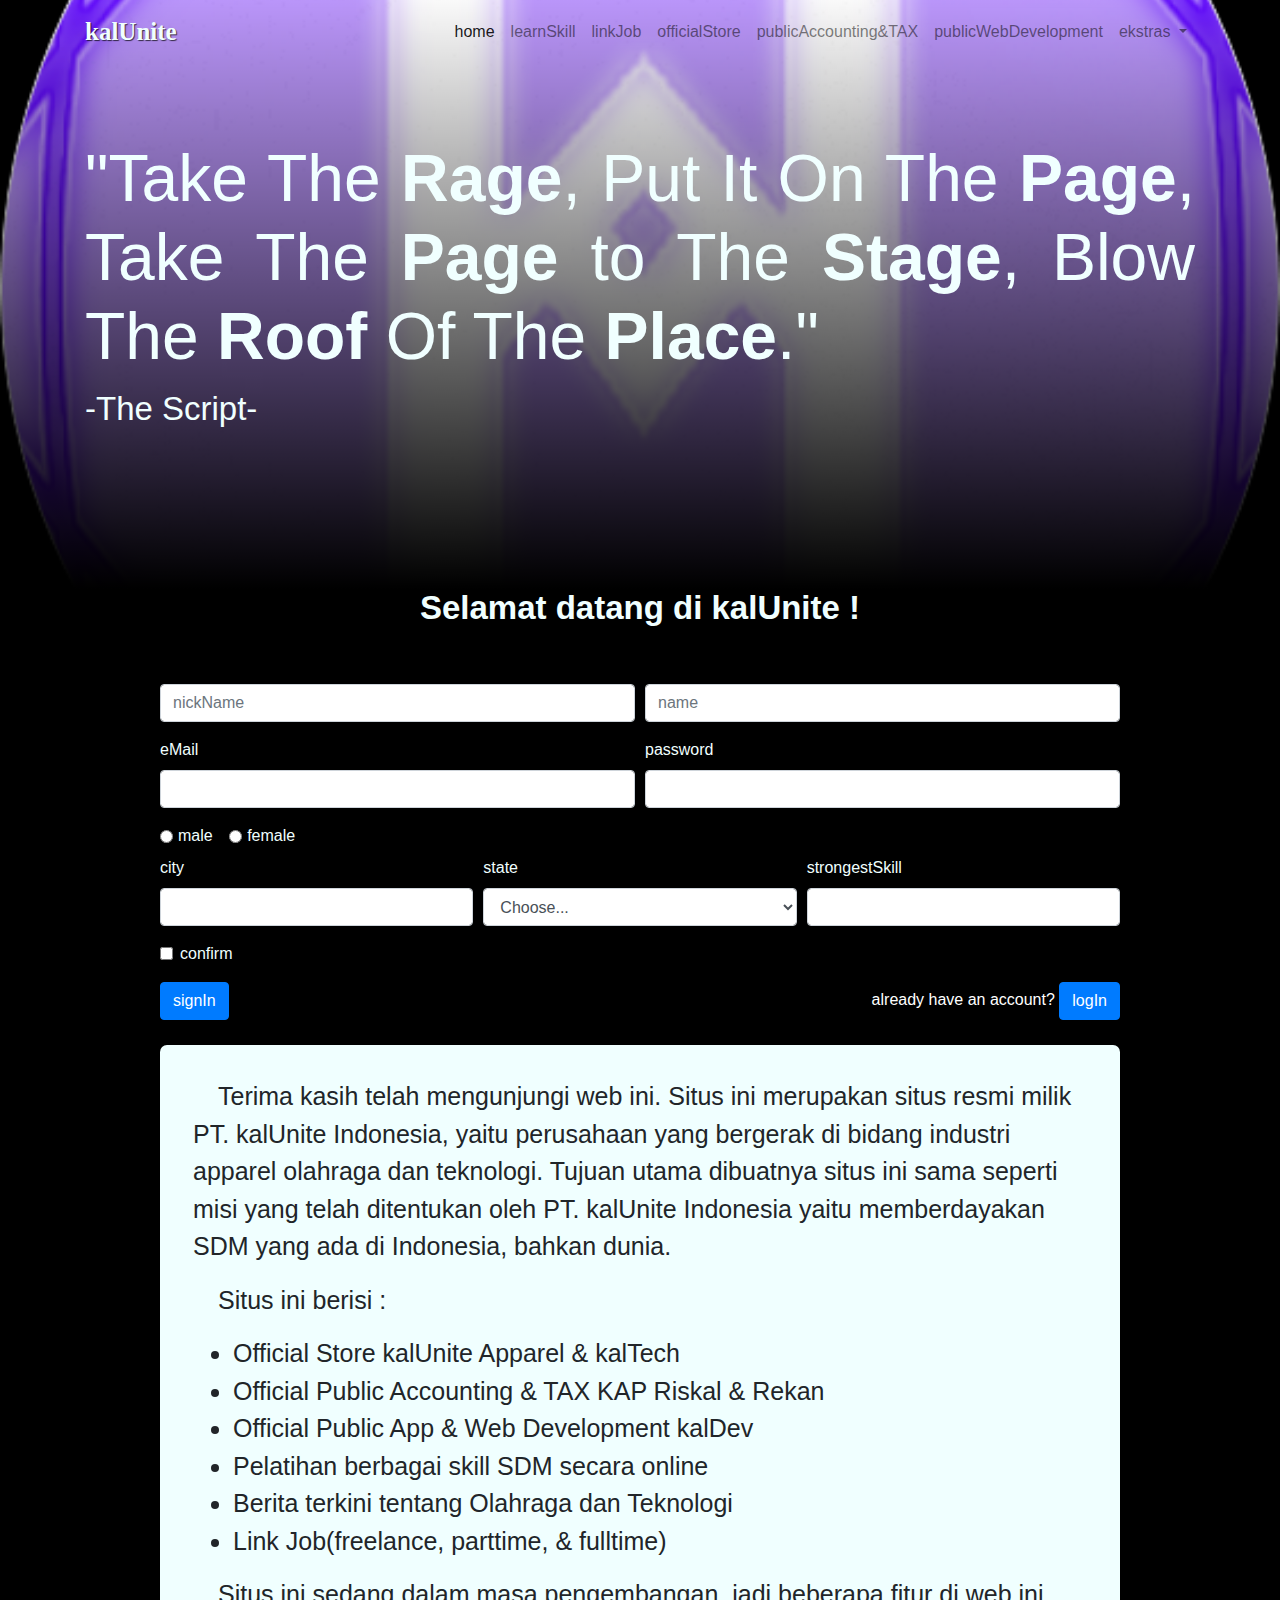
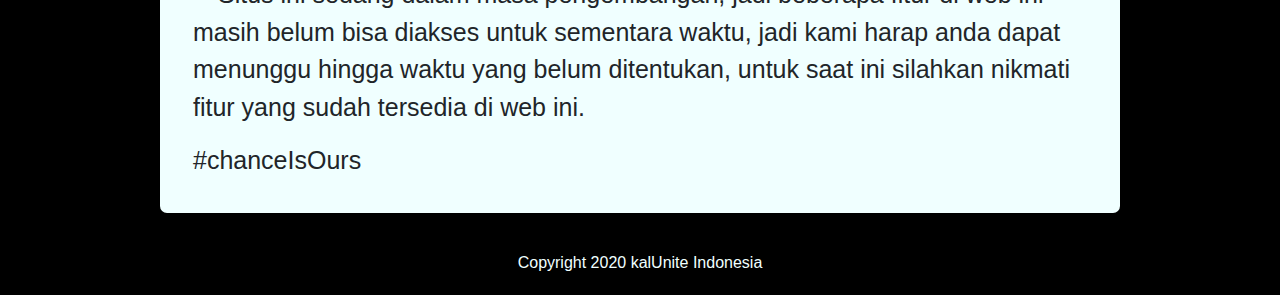
==== index.html @ 684de52e "Menambahkan Web kalUnite" ====
<!doctype html>
<html lang="en">
  <head>
    <!-- Required meta tags -->
    <meta charset="utf-8">
    <meta name="viewport" content="width=device-width, initial-scale=1, shrink-to-fit=no">

    <!-- Bootstrap CSS -->
    <link rel="stylesheet" href="css/bootstrap.min.css">
    <link rel="stylesheet" href="css/style.css">

    <title>kalUnite</title>
  </head>
  <body>
    <!-- awal Navbar -->
    <nav class="navbar navbar-expand-lg navbar-light">
        <div class="container">
            <a class="navbar-brand" href="">kalUnite</a>
            <button class="navbar-toggler" type="button" data-toggle="collapse" data-target="#navbarNavDropdown" aria-controls="navbarNavDropdown" aria-expanded="false" aria-label="Toggle navigation">
                <span class="navbar-toggler-icon"></span>
            </button>
            <div class="collapse navbar-collapse" id="navbarNavDropdown">
                <ul class="navbar-nav ml-auto">
                <li class="nav-item konten active">
                    <a class="nav-link" href="">home <span class="sr-only">(current)</span></a>
                </li>
                <li class="nav-item konten">
                    <a class="nav-link" href="#">learnSkill</a>
                </li>
                <li class="nav-item konten">
                    <a class="nav-link" href="#">linkJob</a>
                </li>
                <li class="nav-item konten">
                    <a class="nav-link" href="#">officialStore</a>
                </li>
                <li class="nav-item konten">
                    <a class="nav-link" href="#">publicAccounting&TAX</a>
                </li>
                <li class="nav-item konten">
                    <a class="nav-link" href="#">publicWebDevelopment</a>
                </li>
                <li class="nav-item dropdown">
                    <a class="nav-link dropdown-toggle" href="#" id="navbarDropdownMenuLink" role="button" data-toggle="dropdown" aria-haspopup="true" aria-expanded="false">
                ekstras
                    </a>
                    <div class="dropdown-menu text-center" aria-labelledby="navbarDropdownMenuLink">
                    <a class="dropdown-item konten" href="kalGames/kalGames.html" target="_blank">kalGames</a>
                    <a class="dropdown-item konten" href="#">sportNews</a>
                    <a class="dropdown-item konten" href="#">techNews</a>
                    </div>
                </li>
                </ul>
            </div>
        </div>
    </nav>
    <!-- akhir Navbar -->

    <!-- awal Jumbotron -->
    <div class="jumbotron jumbotron-fluid">
        <div class="container">
            <h1 class="display-3">"Take The <span>Rage</span>, Put It On The <span>Page</span>, Take The <span>Page</span> to The <span>Stage</span>, Blow The <span>Roof</span> Of The <span>Place</span>."</h1>
			<p>-The Script-</p>
        </div>
    </div>
    <!-- akhir Jumbotron -->

	<!-- Container -->
    <div class="container-utama">
		<h1>Selamat datang di kalUnite !</h1>
		<br>
		<!-- Form -->
		<div class="formulir">
		<form>
			<div class="form-row">
				<div class="col">
					<input type="text" class="form-control" placeholder="nickName">
			  	</div>
			  	<div class="col mb-3">
					<input type="text" class="form-control" placeholder="name">
			 	 </div>
			</div>
			<div class="form-row">
				<div class="form-group col-md-6">
				  <label for="inputEmail4">eMail</label>
				  <input type="email" class="form-control" id="inputEmail4">
				</div>
				<div class="form-group col-md-6">
				  <label for="inputPassword4">password</label>
				  <input type="password" class="form-control" id="inputPassword4">
				</div>
			</div>
			<div class="form-check form-check-inline">
				<input class="form-check-input" type="radio" name="inlineRadioOptions" id="inlineRadio1" value="option1">
				<label class="form-check-label" for="inlineRadio1">male</label>
			</div>
			<div class="form-check form-check-inline mb-2">
				<input class="form-check-input" type="radio" name="inlineRadioOptions" id="inlineRadio2" value="option2">
				<label class="form-check-label" for="inlineRadio2">female</label>
			</div>			
			<div class="form-row">
				<div class="form-group col-md-4">
					<label for="inputCity">city</label>
					<input type="text" class="form-control" id="inputCity">
				</div>
				<div class="form-group col-md-4">
					<label for="inputState">state</label>
					<select id="inputState" class="form-control">
					<option selected>Choose...</option>
					<option>...</option>
					</select>
				</div>
				<div class="form-group col-md-4">
					<label for="inputSkill">strongestSkill</label>
					<input type="text" class="form-control" id="inputSkill">
				</div>
			</div>
			<div class="form-group">
				<div class="form-check">
					<input class="form-check-input" type="checkbox" id="gridCheck">
					<label class="form-check-label" for="gridCheck">
					confirm
					</label>
				</div>
			</div>
			<div class="form-row">
				<div class="col text-left">
					<button type="submit" class="btn btn-primary">signIn</button>
				</div>
				<div class="col text-white text-right">
					<span>already have an account?   <button type="submit" class="btn btn-primary">logIn</button></span>
				</div>
			</div>
		</form>
		</div>
		<!-- akhir Form -->

		<div class="container-isi">
			<div class="isi">
				<p>Terima kasih telah mengunjungi web ini. Situs ini merupakan situs resmi milik PT. kalUnite Indonesia, yaitu perusahaan yang bergerak di bidang industri apparel olahraga dan teknologi. Tujuan utama dibuatnya situs ini sama seperti misi yang telah ditentukan oleh PT. kalUnite Indonesia yaitu memberdayakan SDM yang ada di Indonesia, bahkan dunia.</p>

				<p>Situs ini berisi :
					<ul>
						<li>Official Store kalUnite Apparel & kalTech</li>
						<li>Official Public Accounting & TAX KAP Riskal & Rekan</li>
						<li>Official Public App & Web Development kalDev</li>
						<li>Pelatihan berbagai skill SDM secara online</li>
						<li>Berita terkini tentang Olahraga dan Teknologi</li>
						<li>Link Job(freelance, parttime, & fulltime)</li>
					</ul>
				</p>

				<p>
					Situs ini sedang dalam masa pengembangan, jadi beberapa fitur di web ini masih belum bisa diakses untuk sementara waktu, jadi kami harap anda dapat menunggu hingga waktu yang belum ditentukan, untuk saat ini silahkan nikmati fitur yang sudah tersedia di web ini.
				</p>
				#chanceIsOurs
			</div>
		</div>
	<!-- akhir Container -->
	<!-- Footer -->
		<footer>
			<div class="container">
				<div class="row">
					<div class="col">
			Copyright 2020 kalUnite Indonesia
					</div>
				</div>
			</div>
		</footer>
	<!-- akhir Footer -->
	</div>
    <!-- Optional JavaScript -->
    <!-- jQuery first, then Popper.js, then Bootstrap JS -->
    <script src="js/jquery-3.4.1.min.js"></script>
    <script src="https://cdn.jsdelivr.net/npm/popper.js@1.16.0/dist/umd/popper.min.js" integrity="sha384-Q6E9RHvbIyZFJoft+2mJbHaEWldlvI9IOYy5n3zV9zzTtmI3UksdQRVvoxMfooAo" crossorigin="anonymous"></script>
    <script src="js/bootstrap.min.js"></script>
  </body>
</html>
---- css/style.css ----
/* Navbar */
.navbar {
    z-index: 1;
}
.navbar-brand {
    font-family: book antiqua;
    font-size: 25px;
    font-weight: bold;
}

/* Jumbotron */
.jumbotron {
    background-color: black;
    background-image: url(img/kalUnite.png);
    background-repeat: no-repeat;
    background-size: cover;
    background-position: center center;
    height: 500px;
    text-align: justify;
    padding-top: 150px;
    position: relative;
}

.jumbotron::after {
    content: '';
    display: block;
    width: 100%;
    height: 100%;
    position: absolute;
    bottom: 0;
    background-image: linear-gradient(to top, rgba(0, 0, 0, 1), rgba(0, 0, 0, 0));
}

.jumbotron .container {
    z-index: 1;
    position: relative;
}

.jumbotron .display-3, .jumbotron p {
    color: azure;
    font-weight: 100;
    font-size: 33px;
    text-shadow: 0 0 3px 3px rgba(0, 0, 0, .7);
}

.jumbotron p {
    font-size: 16.5px;
}

.jumbotron .display-3 span {
    font-weight: 600;
}

/*  Container Isi */
.container-utama {
    background-color: black;
    margin-top: -33px;
    overflow: auto;
}

.container-utama h1 {
    color: azure;
    font-size: 16.5px;
    font-weight: 700;
    text-align: center;
}   

.formulir {
    width: 75%;
    margin: 25px auto;
}

label {
    color: azure;
}

.container-isi {
	width: 75%;
	margin: 25px auto;
	background-color: azure;
	border-radius: 7px;
    box-sizing: border-box;
    padding: 25px auto;
}

	.isi {
		font-size: 25px;
		padding: 33px;
	}

		.isi p {
			text-indent: 25px;
		}

	footer {
		color: azure;
		text-align: center;
		width: 100%;
		height: 50px;
		line-height: 50px;
		margin: 7px auto;
	}

/* Desktop v. only */
@media (min-width: 992px) {
    .navbar-brand {
        color: azure !important;
        text-shadow: 1px 1px 1px rgba(0, 0, 0, .7);
    }

    .konten:hover::after {
        content: '';
        display: block;
        border-bottom: 3px solid magenta;
        width: 10px;
        margin: auto;
        padding-bottom: 3px;
        margin-bottom: -6px;
    }

    .jumbotron {
        margin-top: -75px;
        height: 600px;
    }

    .jumbotron .display-3, .jumbotron p {
        font-size: 66px;
    }

    .jumbotron p {
        font-size: 33px;
    }

    .container-utama h1 {
        font-size: 33px;
        font-weight: 700;
    }
}
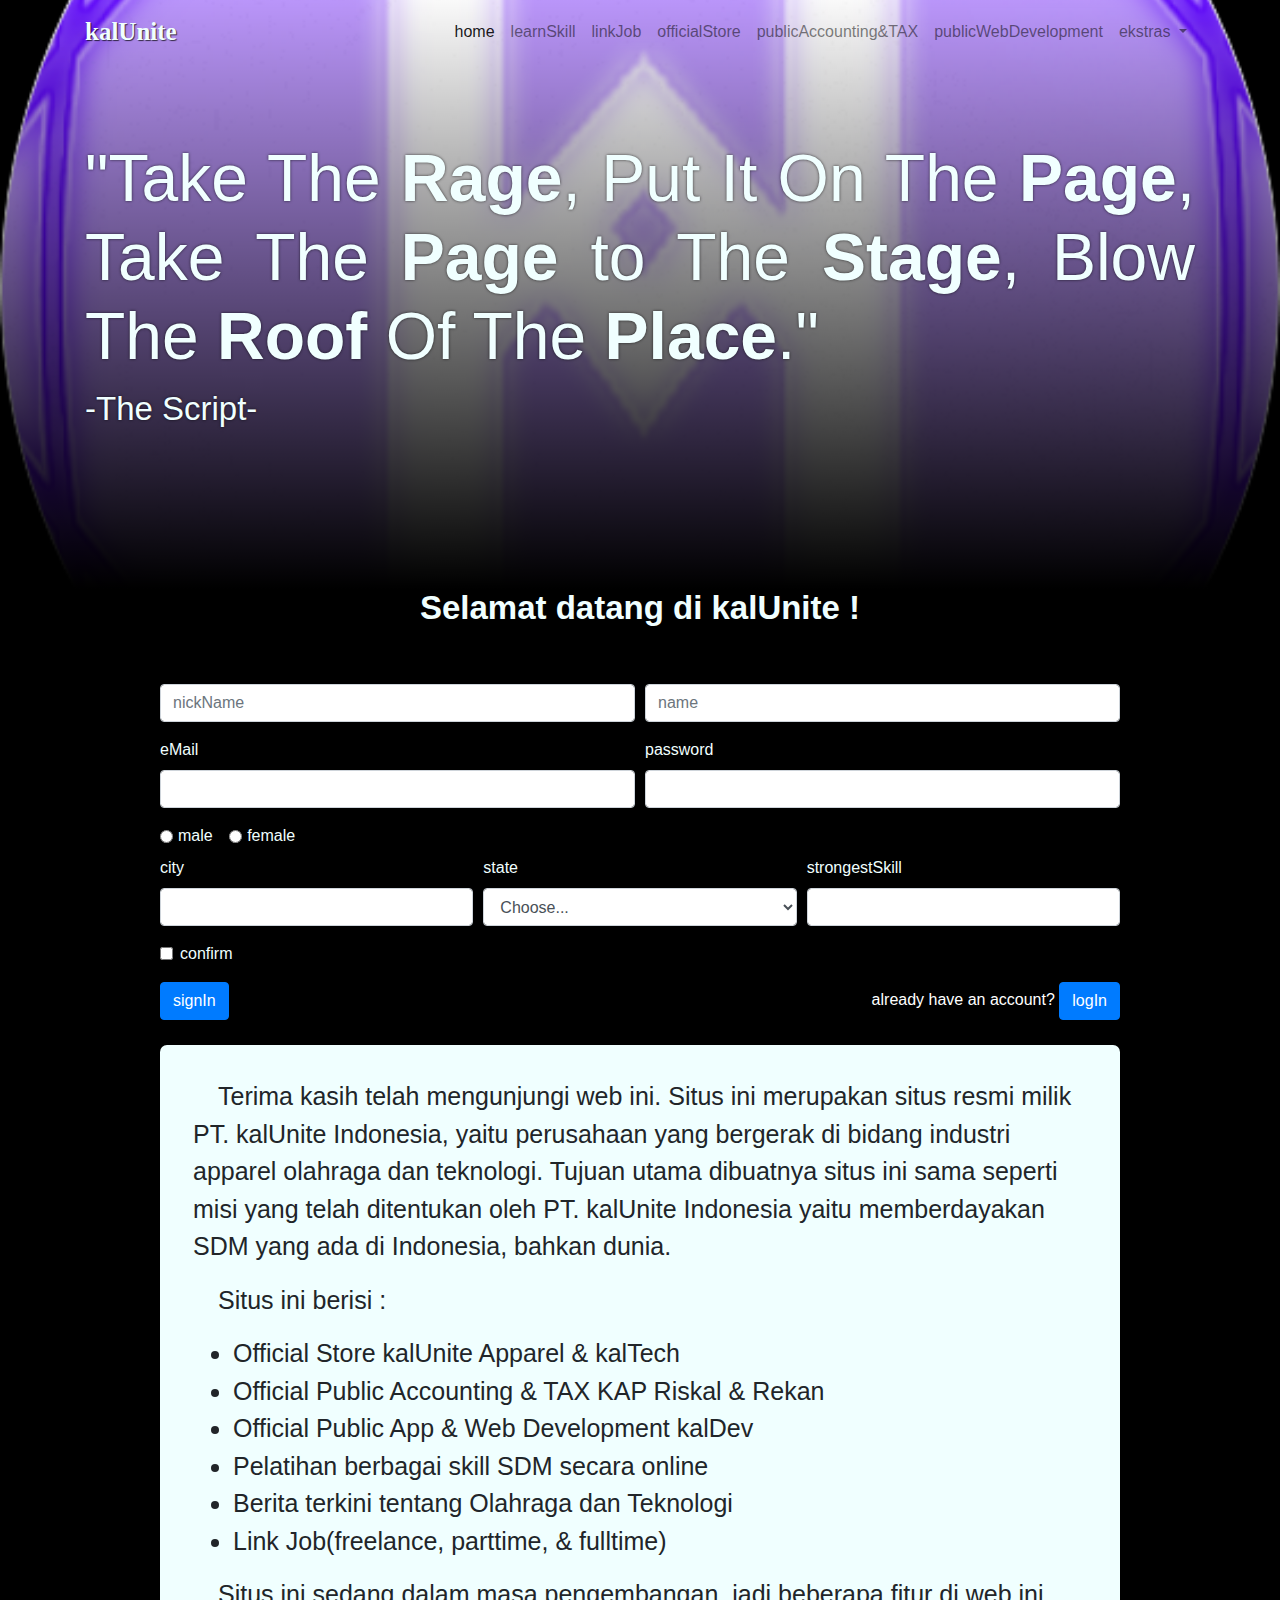
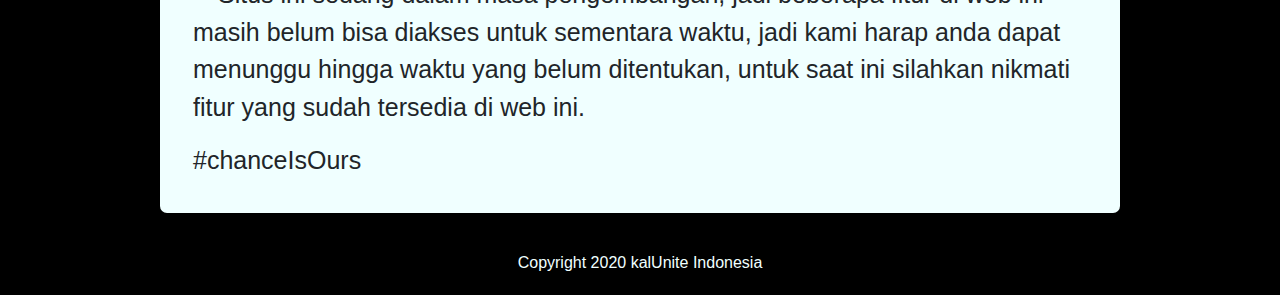
==== commit ea6bf174: "Memperbaiki Posisi File pada games" ====
--- a/index.html
+++ b/index.html
@@ -44,7 +44,7 @@
                 ekstras
                     </a>
                     <div class="dropdown-menu text-center" aria-labelledby="navbarDropdownMenuLink">
-                    <a class="dropdown-item konten" href="kalGames/kalGames.html" target="_blank">kalGames</a>
+                    <a class="dropdown-item konten" href="kalGames/index.html" target="_blank">kalGames</a>
                     <a class="dropdown-item konten" href="#">sportNews</a>
                     <a class="dropdown-item konten" href="#">techNews</a>
                     </div>
--- a/css/style.css
+++ b/css/style.css
@@ -40,7 +40,7 @@
     color: azure;
     font-weight: 100;
     font-size: 33px;
-    text-shadow: 0 0 3px 3px rgba(0, 0, 0, .7);
+    text-shadow: 0 0 3px rgba(0, 0, 0, .7);
 }
 
 .jumbotron p {
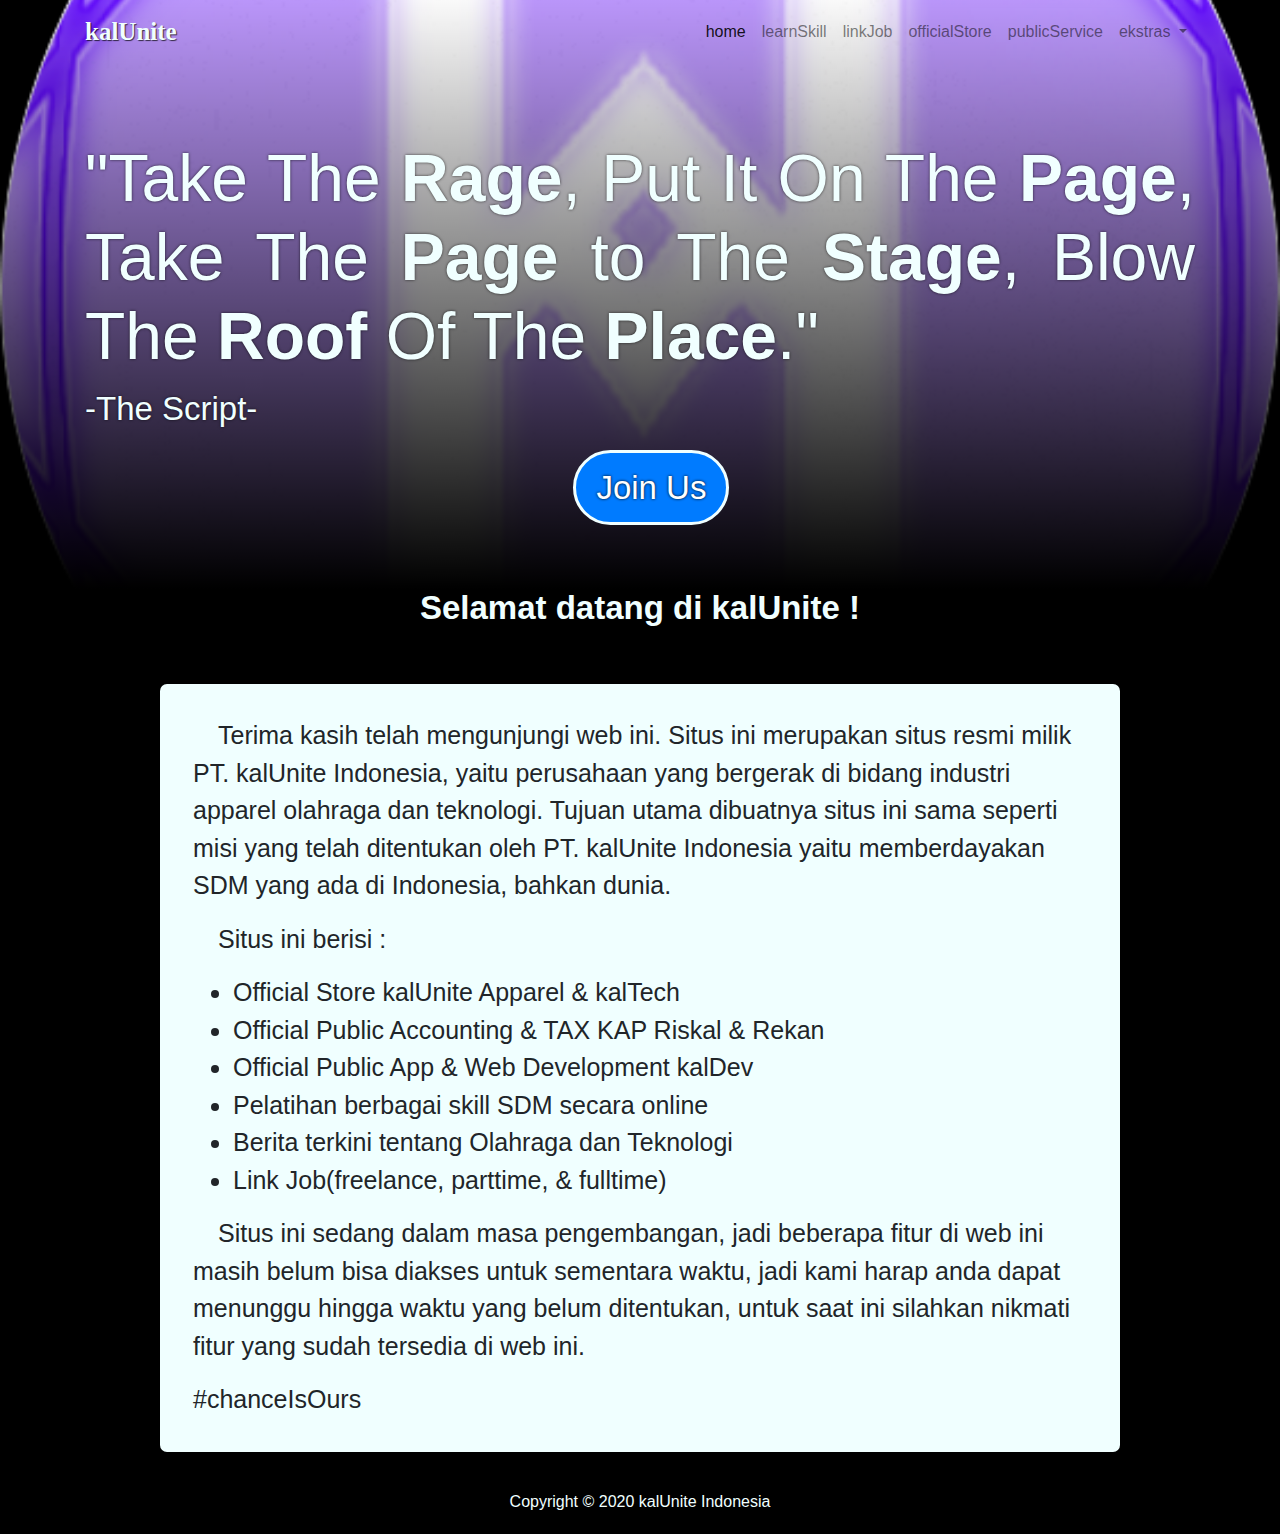
==== commit 69fff900: "Menampilkan Logo, Memperbaiki File CSS, & Menambah File JS" ====
--- a/index.html
+++ b/index.html
@@ -7,8 +7,9 @@
 
     <!-- Bootstrap CSS -->
     <link rel="stylesheet" href="css/bootstrap.min.css">
-    <link rel="stylesheet" href="css/style.css">
-
+	<link rel="stylesheet" href="css/style.css">
+	<link rel="shortcut icon" href="favicon.ico">
+	
     <title>kalUnite</title>
   </head>
   <body>
@@ -34,11 +35,7 @@
                     <a class="nav-link" href="#">officialStore</a>
                 </li>
                 <li class="nav-item konten">
-                    <a class="nav-link" href="#">publicAccounting&TAX</a>
-                </li>
-                <li class="nav-item konten">
-                    <a class="nav-link" href="#">publicWebDevelopment</a>
-                </li>
+                    <a class="nav-link" href="#">publicService</a>
                 <li class="nav-item dropdown">
                     <a class="nav-link dropdown-toggle" href="#" id="navbarDropdownMenuLink" role="button" data-toggle="dropdown" aria-haspopup="true" aria-expanded="false">
                 ekstras
@@ -60,7 +57,8 @@
         <div class="container">
             <h1 class="display-3">"Take The <span>Rage</span>, Put It On The <span>Page</span>, Take The <span>Page</span> to The <span>Stage</span>, Blow The <span>Roof</span> Of The <span>Place</span>."</h1>
 			<p>-The Script-</p>
-        </div>
+			<button type="button" class="btn btn-primary">Join Us</button>
+		</div>
     </div>
     <!-- akhir Jumbotron -->
 
@@ -110,7 +108,7 @@
 					</select>
 				</div>
 				<div class="form-group col-md-4">
-					<label for="inputSkill">strongestSkill</label>
+					<label for="inputSkill">strongest Skill</label>
 					<input type="text" class="form-control" id="inputSkill">
 				</div>
 			</div>
@@ -124,10 +122,10 @@
 			</div>
 			<div class="form-row">
 				<div class="col text-left">
-					<button type="submit" class="btn btn-primary">signIn</button>
+					<button type="submit" class="btn btn-primary">sign In</button>
 				</div>
 				<div class="col text-white text-right">
-					<span>already have an account?   <button type="submit" class="btn btn-primary">logIn</button></span>
+					<span>already have an account?   <button type="submit" class="btn btn-primary">log In</button></span>
 				</div>
 			</div>
 		</form>
@@ -161,7 +159,7 @@
 			<div class="container">
 				<div class="row">
 					<div class="col">
-			Copyright 2020 kalUnite Indonesia
+			Copyright &copy; 2020 kalUnite Indonesia
 					</div>
 				</div>
 			</div>
@@ -172,6 +170,7 @@
     <!-- jQuery first, then Popper.js, then Bootstrap JS -->
     <script src="js/jquery-3.4.1.min.js"></script>
     <script src="https://cdn.jsdelivr.net/npm/popper.js@1.16.0/dist/umd/popper.min.js" integrity="sha384-Q6E9RHvbIyZFJoft+2mJbHaEWldlvI9IOYy5n3zV9zzTtmI3UksdQRVvoxMfooAo" crossorigin="anonymous"></script>
-    <script src="js/bootstrap.min.js"></script>
+	<script src="js/bootstrap.min.js"></script>
+	<script src="js/script.js"></script>
   </body>
 </html>--- a/css/style.css
+++ b/css/style.css
@@ -51,6 +51,16 @@
     font-weight: 600;
 }
 
+.jumbotron button {
+    margin-left: 36.5%;
+    font-size: 25px;
+    display: block;
+    border-radius: 50px;
+    border: 1px solid azure;
+    padding: 10px 20px;
+    text-shadow: 0 0 3px black;
+}
+
 /*  Container Isi */
 .container-utama {
     background-color: black;
@@ -60,7 +70,7 @@
 
 .container-utama h1 {
     color: azure;
-    font-size: 16.5px;
+    font-size: 20px;
     font-weight: 700;
     text-align: center;
 }   
@@ -68,6 +78,7 @@
 .formulir {
     width: 75%;
     margin: 25px auto;
+    display: none;
 }
 
 label {
@@ -84,12 +95,12 @@
 }
 
 	.isi {
-		font-size: 25px;
-		padding: 33px;
+		font-size: 15px;
+		padding: 16.5px;
 	}
 
 		.isi p {
-			text-indent: 25px;
+			text-indent: 12.5px;
 		}
 
 	footer {
@@ -131,8 +142,25 @@
         font-size: 33px;
     }
 
+    .jumbotron button {
+        margin-left: 44%;
+        font-size: 33px;
+        display: block;
+        border: 3px solid azure;
+    }
+
     .container-utama h1 {
         font-size: 33px;
         font-weight: 700;
     }
+
+    .isi {
+		font-size: 25px;
+		padding: 33px;
+	}
+
+		.isi p {
+			text-indent: 25px;
+		}
+
 }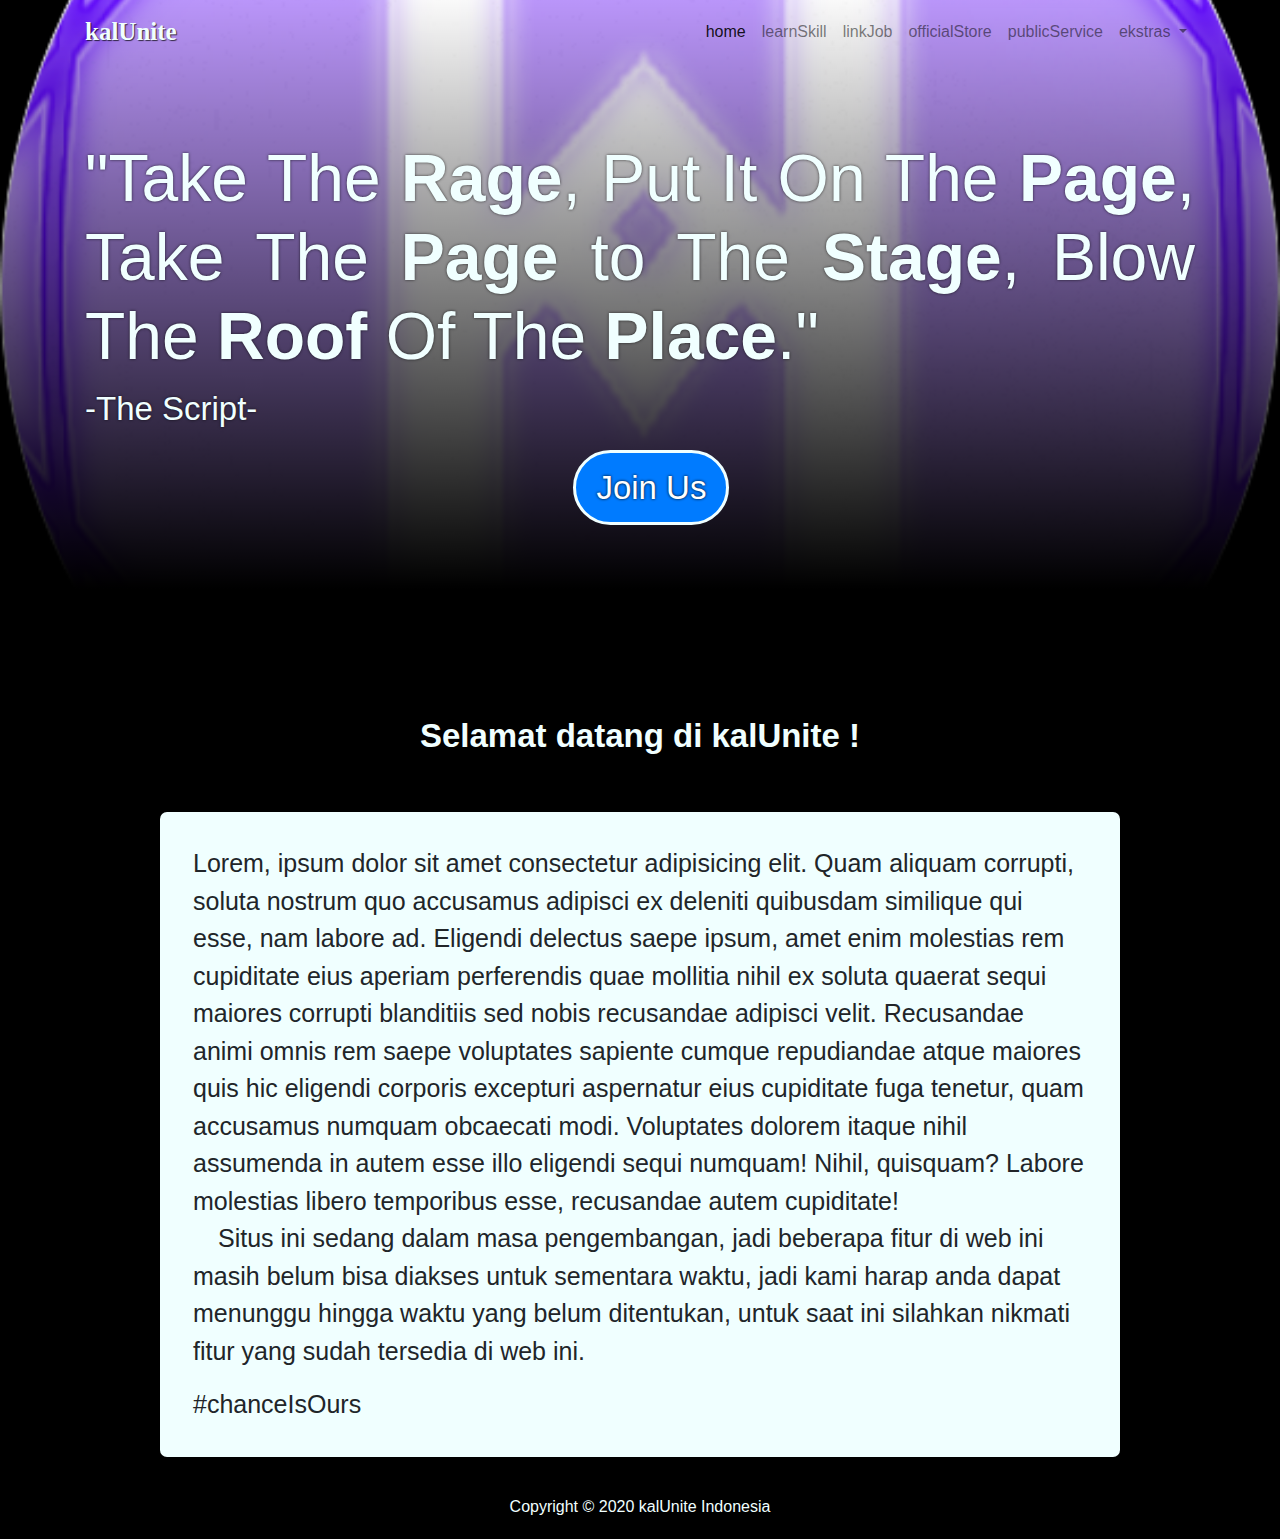
==== commit 1e56457b: "update text" ====
--- a/index.html
+++ b/index.html
@@ -1,176 +1,185 @@
 <!doctype html>
 <html lang="en">
-  <head>
-    <!-- Required meta tags -->
-    <meta charset="utf-8">
-    <meta name="viewport" content="width=device-width, initial-scale=1, shrink-to-fit=no">
 
-    <!-- Bootstrap CSS -->
-    <link rel="stylesheet" href="css/bootstrap.min.css">
+<head>
+	<!-- Required meta tags -->
+	<meta charset="utf-8">
+	<meta name="viewport" content="width=device-width, initial-scale=1, shrink-to-fit=no">
+
+	<!-- Bootstrap CSS -->
+	<link rel="stylesheet" href="css/bootstrap.min.css">
 	<link rel="stylesheet" href="css/style.css">
 	<link rel="shortcut icon" href="favicon.ico">
-	
-    <title>kalUnite</title>
-  </head>
-  <body>
-    <!-- awal Navbar -->
-    <nav class="navbar navbar-expand-lg navbar-light">
-        <div class="container">
-            <a class="navbar-brand" href="">kalUnite</a>
-            <button class="navbar-toggler" type="button" data-toggle="collapse" data-target="#navbarNavDropdown" aria-controls="navbarNavDropdown" aria-expanded="false" aria-label="Toggle navigation">
-                <span class="navbar-toggler-icon"></span>
-            </button>
-            <div class="collapse navbar-collapse" id="navbarNavDropdown">
-                <ul class="navbar-nav ml-auto">
-                <li class="nav-item konten active">
-                    <a class="nav-link" href="">home <span class="sr-only">(current)</span></a>
-                </li>
-                <li class="nav-item konten">
-                    <a class="nav-link" href="#">learnSkill</a>
-                </li>
-                <li class="nav-item konten">
-                    <a class="nav-link" href="#">linkJob</a>
-                </li>
-                <li class="nav-item konten">
-                    <a class="nav-link" href="#">officialStore</a>
-                </li>
-                <li class="nav-item konten">
-                    <a class="nav-link" href="#">publicService</a>
-                <li class="nav-item dropdown">
-                    <a class="nav-link dropdown-toggle" href="#" id="navbarDropdownMenuLink" role="button" data-toggle="dropdown" aria-haspopup="true" aria-expanded="false">
-                ekstras
-                    </a>
-                    <div class="dropdown-menu text-center" aria-labelledby="navbarDropdownMenuLink">
-                    <a class="dropdown-item konten" href="kalGames/index.html" target="_blank">kalGames</a>
-                    <a class="dropdown-item konten" href="#">sportNews</a>
-                    <a class="dropdown-item konten" href="#">techNews</a>
-                    </div>
-                </li>
-                </ul>
-            </div>
-        </div>
-    </nav>
-    <!-- akhir Navbar -->
 
-    <!-- awal Jumbotron -->
-    <div class="jumbotron jumbotron-fluid">
-        <div class="container">
-            <h1 class="display-3">"Take The <span>Rage</span>, Put It On The <span>Page</span>, Take The <span>Page</span> to The <span>Stage</span>, Blow The <span>Roof</span> Of The <span>Place</span>."</h1>
+	<title>kalUnite</title>
+</head>
+
+<body>
+	<!-- awal Navbar -->
+	<nav class="navbar navbar-expand-lg navbar-light">
+		<div class="container">
+			<a class="navbar-brand" href="">kalUnite</a>
+			<button class="navbar-toggler" type="button" data-toggle="collapse" data-target="#navbarNavDropdown"
+				aria-controls="navbarNavDropdown" aria-expanded="false" aria-label="Toggle navigation">
+				<span class="navbar-toggler-icon"></span>
+			</button>
+			<div class="collapse navbar-collapse" id="navbarNavDropdown">
+				<ul class="navbar-nav ml-auto">
+					<li class="nav-item konten active">
+						<a class="nav-link" href="">home <span class="sr-only">(current)</span></a>
+					</li>
+					<li class="nav-item konten">
+						<a class="nav-link" href="#">learnSkill</a>
+					</li>
+					<li class="nav-item konten">
+						<a class="nav-link" href="#">linkJob</a>
+					</li>
+					<li class="nav-item konten">
+						<a class="nav-link" href="#">officialStore</a>
+					</li>
+					<li class="nav-item konten">
+						<a class="nav-link" href="#">publicService</a>
+					<li class="nav-item dropdown">
+						<a class="nav-link dropdown-toggle" href="#" id="navbarDropdownMenuLink" role="button"
+							data-toggle="dropdown" aria-haspopup="true" aria-expanded="false">
+							ekstras
+						</a>
+						<div class="dropdown-menu text-center" aria-labelledby="navbarDropdownMenuLink">
+							<a class="dropdown-item konten" href="kalGames/index.html" target="_blank">kalGames</a>
+							<a class="dropdown-item konten" href="#">sportNews</a>
+							<a class="dropdown-item konten" href="#">techNews</a>
+						</div>
+					</li>
+				</ul>
+			</div>
+		</div>
+	</nav>
+	<!-- akhir Navbar -->
+
+	<!-- awal Jumbotron -->
+	<div class="jumbotron jumbotron-fluid">
+		<div class="container">
+			<h1 class="display-3">"Take The <span>Rage</span>, Put It On The <span>Page</span>, Take The
+				<span>Page</span> to The <span>Stage</span>, Blow The <span>Roof</span> Of The <span>Place</span>."</h1>
 			<p>-The Script-</p>
 			<button type="button" class="btn btn-primary">Join Us</button>
 		</div>
-    </div>
-    <!-- akhir Jumbotron -->
+	</div>
+	<!-- akhir Jumbotron -->
 
 	<!-- Container -->
-    <div class="container-utama">
+	<div class="container-utama">
 		<h1>Selamat datang di kalUnite !</h1>
 		<br>
 		<!-- Form -->
 		<div class="formulir">
-		<form>
-			<div class="form-row">
-				<div class="col">
-					<input type="text" class="form-control" placeholder="nickName">
-			  	</div>
-			  	<div class="col mb-3">
-					<input type="text" class="form-control" placeholder="name">
-			 	 </div>
-			</div>
-			<div class="form-row">
-				<div class="form-group col-md-6">
-				  <label for="inputEmail4">eMail</label>
-				  <input type="email" class="form-control" id="inputEmail4">
+			<form>
+				<div class="form-row">
+					<div class="col">
+						<input type="text" class="form-control" placeholder="nickName">
+					</div>
+					<div class="col mb-3">
+						<input type="text" class="form-control" placeholder="name">
+					</div>
 				</div>
-				<div class="form-group col-md-6">
-				  <label for="inputPassword4">password</label>
-				  <input type="password" class="form-control" id="inputPassword4">
+				<div class="form-row">
+					<div class="form-group col-md-6">
+						<label for="inputEmail4">eMail</label>
+						<input type="email" class="form-control" id="inputEmail4">
+					</div>
+					<div class="form-group col-md-6">
+						<label for="inputPassword4">password</label>
+						<input type="password" class="form-control" id="inputPassword4">
+					</div>
 				</div>
-			</div>
-			<div class="form-check form-check-inline">
-				<input class="form-check-input" type="radio" name="inlineRadioOptions" id="inlineRadio1" value="option1">
-				<label class="form-check-label" for="inlineRadio1">male</label>
-			</div>
-			<div class="form-check form-check-inline mb-2">
-				<input class="form-check-input" type="radio" name="inlineRadioOptions" id="inlineRadio2" value="option2">
-				<label class="form-check-label" for="inlineRadio2">female</label>
-			</div>			
-			<div class="form-row">
-				<div class="form-group col-md-4">
-					<label for="inputCity">city</label>
-					<input type="text" class="form-control" id="inputCity">
+				<div class="form-check form-check-inline">
+					<input class="form-check-input" type="radio" name="inlineRadioOptions" id="inlineRadio1"
+						value="option1">
+					<label class="form-check-label" for="inlineRadio1">male</label>
 				</div>
-				<div class="form-group col-md-4">
-					<label for="inputState">state</label>
-					<select id="inputState" class="form-control">
-					<option selected>Choose...</option>
-					<option>...</option>
-					</select>
+				<div class="form-check form-check-inline mb-2">
+					<input class="form-check-input" type="radio" name="inlineRadioOptions" id="inlineRadio2"
+						value="option2">
+					<label class="form-check-label" for="inlineRadio2">female</label>
 				</div>
-				<div class="form-group col-md-4">
-					<label for="inputSkill">strongest Skill</label>
-					<input type="text" class="form-control" id="inputSkill">
+				<div class="form-row">
+					<div class="form-group col-md-4">
+						<label for="inputCity">city</label>
+						<input type="text" class="form-control" id="inputCity">
+					</div>
+					<div class="form-group col-md-4">
+						<label for="inputState">state</label>
+						<select id="inputState" class="form-control">
+							<option selected>Choose...</option>
+							<option>...</option>
+						</select>
+					</div>
+					<div class="form-group col-md-4">
+						<label for="inputSkill">strongest Skill</label>
+						<input type="text" class="form-control" id="inputSkill">
+					</div>
 				</div>
-			</div>
-			<div class="form-group">
-				<div class="form-check">
-					<input class="form-check-input" type="checkbox" id="gridCheck">
-					<label class="form-check-label" for="gridCheck">
-					confirm
-					</label>
+				<div class="form-group">
+					<div class="form-check">
+						<input class="form-check-input" type="checkbox" id="gridCheck">
+						<label class="form-check-label" for="gridCheck">
+							confirm
+						</label>
+					</div>
 				</div>
-			</div>
-			<div class="form-row">
-				<div class="col text-left">
-					<button type="submit" class="btn btn-primary">sign In</button>
+				<div class="form-row">
+					<div class="col text-left">
+						<button type="submit" class="btn btn-primary">sign In</button>
+					</div>
+					<div class="col text-white text-right">
+						<span>already have an account? <button type="submit" class="btn btn-primary">log
+								In</button></span>
+					</div>
 				</div>
-				<div class="col text-white text-right">
-					<span>already have an account?   <button type="submit" class="btn btn-primary">log In</button></span>
-				</div>
-			</div>
-		</form>
+			</form>
 		</div>
 		<!-- akhir Form -->
 
 		<div class="container-isi">
 			<div class="isi">
-				<p>Terima kasih telah mengunjungi web ini. Situs ini merupakan situs resmi milik PT. kalUnite Indonesia, yaitu perusahaan yang bergerak di bidang industri apparel olahraga dan teknologi. Tujuan utama dibuatnya situs ini sama seperti misi yang telah ditentukan oleh PT. kalUnite Indonesia yaitu memberdayakan SDM yang ada di Indonesia, bahkan dunia.</p>
-
-				<p>Situs ini berisi :
-					<ul>
-						<li>Official Store kalUnite Apparel & kalTech</li>
-						<li>Official Public Accounting & TAX KAP Riskal & Rekan</li>
-						<li>Official Public App & Web Development kalDev</li>
-						<li>Pelatihan berbagai skill SDM secara online</li>
-						<li>Berita terkini tentang Olahraga dan Teknologi</li>
-						<li>Link Job(freelance, parttime, & fulltime)</li>
-					</ul>
-				</p>
+				Lorem, ipsum dolor sit amet consectetur adipisicing elit. Quam aliquam corrupti, soluta nostrum quo
+				accusamus adipisci ex deleniti quibusdam similique qui esse, nam labore ad. Eligendi delectus saepe
+				ipsum, amet enim molestias rem cupiditate eius aperiam perferendis quae mollitia nihil ex soluta quaerat
+				sequi maiores corrupti blanditiis sed nobis recusandae adipisci velit. Recusandae animi omnis rem saepe
+				voluptates sapiente cumque repudiandae atque maiores quis hic eligendi corporis excepturi aspernatur
+				eius cupiditate fuga tenetur, quam accusamus numquam obcaecati modi. Voluptates dolorem itaque nihil
+				assumenda in autem esse illo eligendi sequi numquam! Nihil, quisquam? Labore molestias libero temporibus
+				esse, recusandae autem cupiditate!
 
 				<p>
-					Situs ini sedang dalam masa pengembangan, jadi beberapa fitur di web ini masih belum bisa diakses untuk sementara waktu, jadi kami harap anda dapat menunggu hingga waktu yang belum ditentukan, untuk saat ini silahkan nikmati fitur yang sudah tersedia di web ini.
+					Situs ini sedang dalam masa pengembangan, jadi beberapa fitur di web ini masih belum bisa diakses
+					untuk sementara waktu, jadi kami harap anda dapat menunggu hingga waktu yang belum ditentukan, untuk
+					saat ini silahkan nikmati fitur yang sudah tersedia di web ini.
 				</p>
 				#chanceIsOurs
 			</div>
 		</div>
-	<!-- akhir Container -->
-	<!-- Footer -->
+		<!-- akhir Container -->
+		<!-- Footer -->
 		<footer>
 			<div class="container">
 				<div class="row">
 					<div class="col">
-			Copyright &copy; 2020 kalUnite Indonesia
+						Copyright &copy; 2020 kalUnite Indonesia
 					</div>
 				</div>
 			</div>
 		</footer>
-	<!-- akhir Footer -->
+		<!-- akhir Footer -->
 	</div>
-    <!-- Optional JavaScript -->
-    <!-- jQuery first, then Popper.js, then Bootstrap JS -->
-    <script src="js/jquery-3.4.1.min.js"></script>
-    <script src="https://cdn.jsdelivr.net/npm/popper.js@1.16.0/dist/umd/popper.min.js" integrity="sha384-Q6E9RHvbIyZFJoft+2mJbHaEWldlvI9IOYy5n3zV9zzTtmI3UksdQRVvoxMfooAo" crossorigin="anonymous"></script>
+	<!-- Optional JavaScript -->
+	<!-- jQuery first, then Popper.js, then Bootstrap JS -->
+	<script src="js/jquery-3.4.1.min.js"></script>
+	<script src="https://cdn.jsdelivr.net/npm/popper.js@1.16.0/dist/umd/popper.min.js"
+		integrity="sha384-Q6E9RHvbIyZFJoft+2mJbHaEWldlvI9IOYy5n3zV9zzTtmI3UksdQRVvoxMfooAo" crossorigin="anonymous">
+	</script>
 	<script src="js/bootstrap.min.js"></script>
 	<script src="js/script.js"></script>
-  </body>
+</body>
+
 </html>--- a/css/style.css
+++ b/css/style.css
@@ -72,6 +72,7 @@
     color: azure;
     font-size: 20px;
     font-weight: 700;
+    margin-top: 10%;
     text-align: center;
 }   
 
